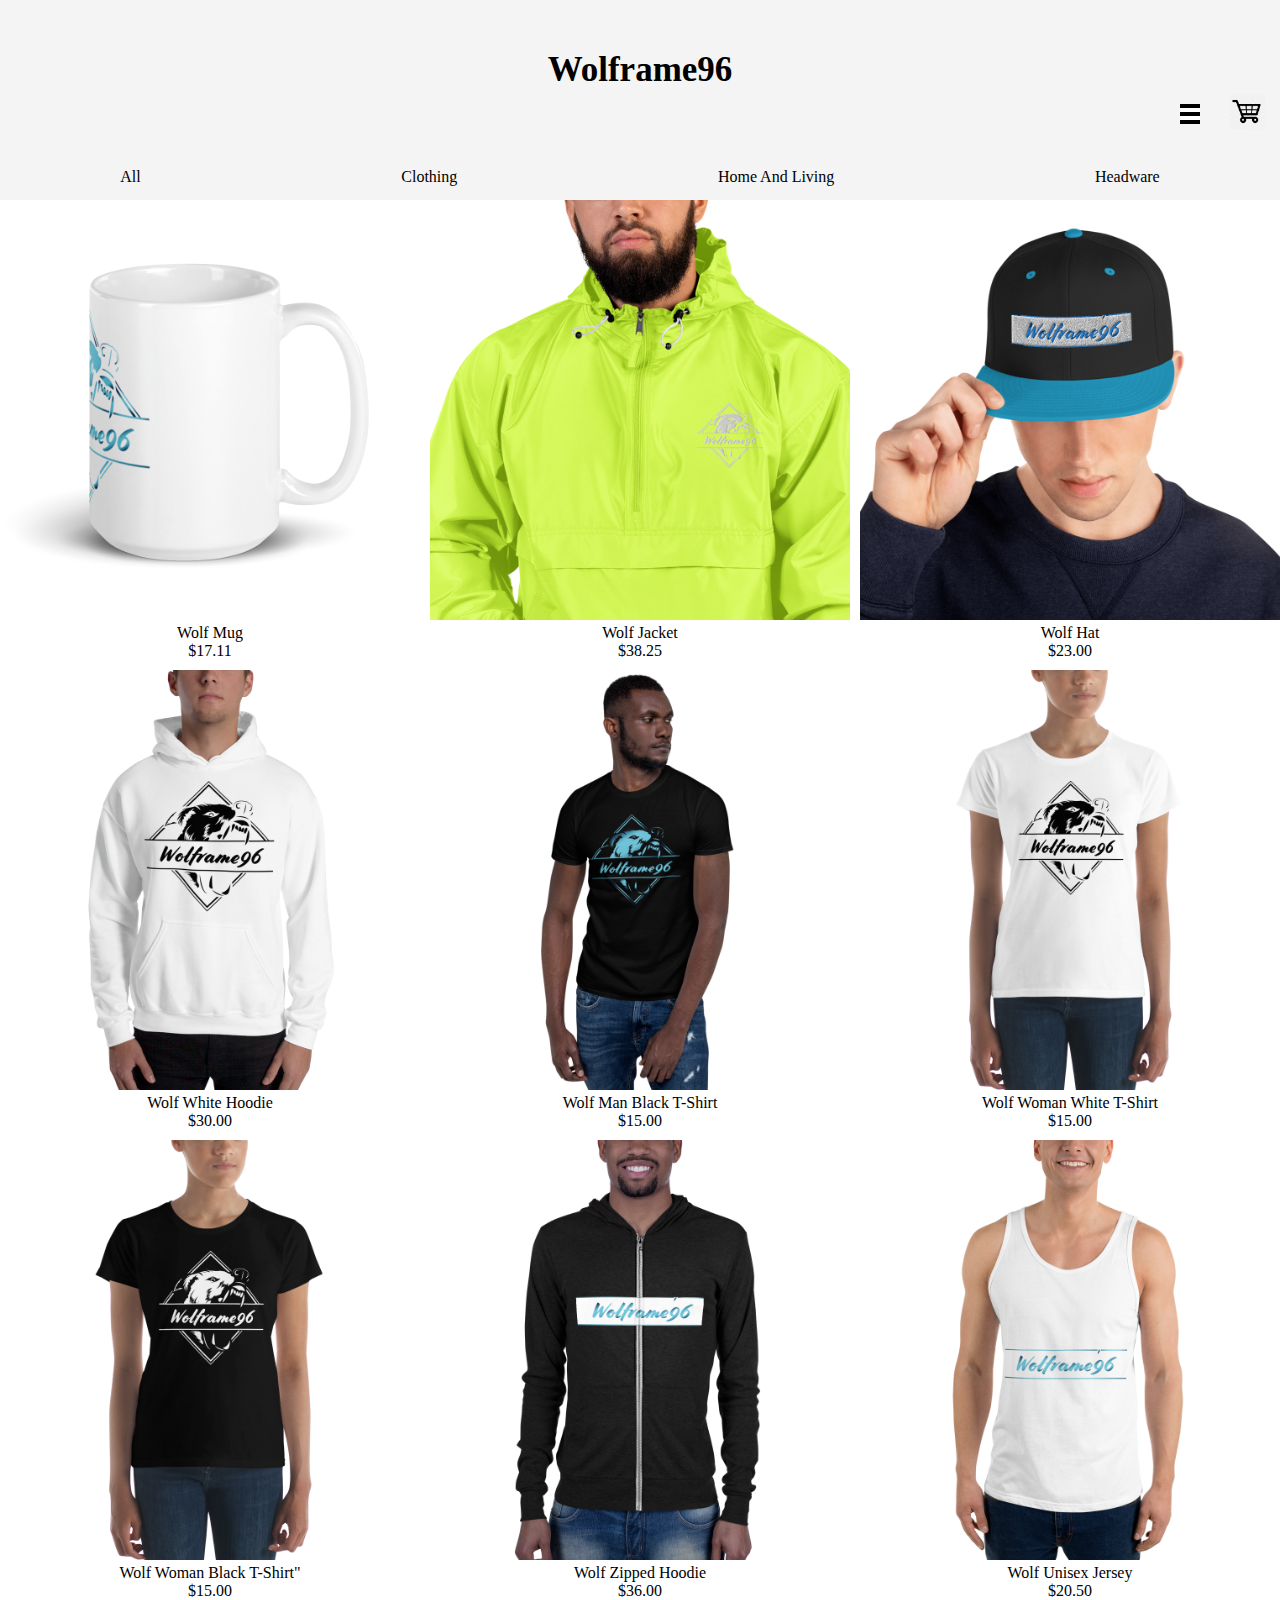
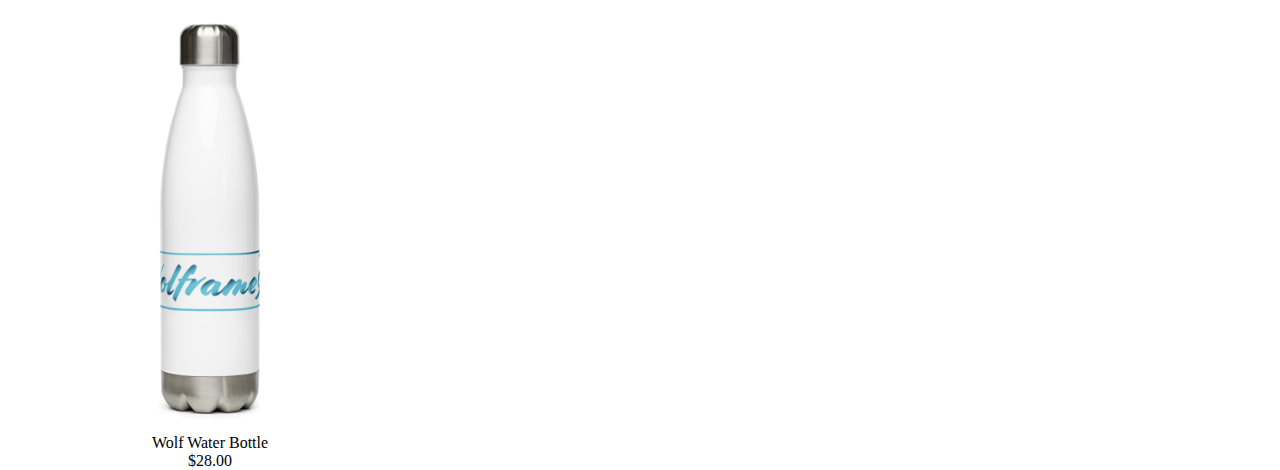
==== Main/Index.html @ 215598d0 "Added images, description and prices into grid" ====
<!DOCTYPE html>
<html lang="en">

<head>
  <meta charset="UTF-8">
  <meta http-equiv="X-UA-Compatible" content="IE=edge">
  <meta name="viewport" content="width=device-width, initial-scale=1.0">
  <link rel="stylesheet" href="style.css">
  <script src="app.js "></script>
  <title>StreamLabs Shop</title>
</head>

<body>
  <header>

    <h1>Wolframe96</h1>
    <span class="header-icon-group container">
      <input type="checkbox" id="hamb-input">
      <label id="hamb-menu" for="hamb-input">
        <nav id="sidebar-menu">
          <h3>Menu</h3>
          <ul>
            <li><a class="side-menu" href="Index.html">Home</a></li>
            <li><a class="side-menu" href="https://www.twitch.tv/wolframe96/about">About</a></li>
            <li><a class="side-menu" href="https://streamlabs.com/it-it/contact">Contact us</a></li>
            <br>
            <li class="side-menu">Wolframe's Socials!</li>
            <li><a class="side-menu" href="https://www.twitch.tv/wolframe96">Twitch</a></li>
            <li><a class="side-menu" href="https://www.youtube.com/channel/UClZlKlY7AT7a6dt1Xd7ESmw/videos">YouTube</a>
            </li>

            <li><a class="side-menu" href="https://www.instagram.com/wolframe96_twitch/">Instagram</a></li>
            <li><a class="side-menu" href="https://discord.gg/GxvcPPHqup">Discord Channel</a></li>

          </ul>

        </nav>
      </label>
      <div class="overlay"></div>

      <img class="header-icons" src="../img/Cart1.png" alt="Cart image" width="35px" />
    </span>

    <ul class="header-list">
      <li><a class="header-menu" href="#">All </a></li>
      <li><a class="header-menu" href="#">Clothing </a></li>
      <li><a class="header-menu" href="#">Home And Living</a></li>
      <li><a class="header-menu" href="#">Headware</a></li>
    </ul>

  </header>

  <main class="main-container">

    <div>
      <img class="product-img" src="/img/Prodotti/Wolf_Mug.png" alt="Wolframe Mug" />
      <p>Wolf Mug</p>
      <p>$17.11</p>
    </div>

    <div>
      <img class="product-img" src="/img/Prodotti/Wolf_Jacket.png" alt="Wolframe Wolf_Jacket" />
      <p>Wolf Jacket</p>
      <p>$38.25</p>
    </div>

    <div>
      <img class="product-img" src="/img/Prodotti/Wolf_Hat.png" alt="Wolframe Hat" />
      <p>Wolf Hat</p>
      <p>$23.00</p>
    </div>

    <div>
      <img class="product-img" src="/img/Prodotti/Wolf_White_felpa.png" alt="Wolframe Hoodie" />
      <p>Wolf White Hoodie</p>
      <p>$30.00</p>
    </div>

    <div>
      <img class="product-img" src="/img/Prodotti/Wolf_Softstyle_T-Shirt.png" alt="Wolframe Man T-Shirt" />
      <p>Wolf Man Black T-Shirt</p>
      <p>$15.00</p>
    </div>

    <div>
      <img class="product-img" src="/img/Prodotti/Wolf_Woman_White_T-Shirt.png" alt="Wolframe Woman White T-Shirt" />
      <p>Wolf Woman White T-Shirt</p>
      <p>$15.00</p>
    </div>

    <div>
      <img class="product-img" src="/img/Prodotti/Wolf_Woman_Black_T-Shirt.png" alt="Wolframe Woman Black T-Shirt" />
      <p>Wolf Woman Black T-Shirt"</p>
      <p>$15.00</p>

    </div>
    <div>
      <img class="product-img" src="/img/Prodotti/Wolf_Zipped_Hoodie.png" alt="Wolframe Zipped Hoodie" />
      <p>Wolf Zipped Hoodie</p>
      <p>$36.00</p>
    </div>

    <div>
      <img class="product-img" src="/img/Prodotti/Wolf_White_Jersey.png" alt="Wolframe Jersey" />
      <p>Wolf Unisex Jersey</p>
      <p>$20.50</p>

    </div>
    <div>
      <img class="product-img" src="/img/Prodotti/Wolf_Bottle.png" alt="Wolframe Bottle" />
      <p>Wolf Water Bottle</p>
      <p>$28.00</p>
    </div>


  </main>
</body>

</html>
---- Main/style.css ----
/* GENERAL STYLE */

* {
  margin: 0;
  padding: 0;
  box-sizing: border-box;
  scroll-behavior: smooth;
}


body {
  font-family: fantasy;
  display: grid;
  grid-template:
    "header header header" 200px
    "main main main " 1fr /
    1fr;
}

/* HEADER */

header {
  background-color: rgba(172, 171, 169, 0.13);

  transition: all 275ms;
  text-align: center;
  padding-top: 50px;

  display: grid;
  grid-area: header;

}

h1 {
  font-size: 35px;
}

.container {
  display: grid;
  grid-template-columns: 50px 50px;
  gap: 10px;
  justify-content: right;
}

.header-icons {
  margin-right: 5px;
  justify-content: right;
}

.header-list {
  list-style: none;
  padding-top: 30px;
  padding-bottom: 10px;

  display: grid;
  grid-template-columns: repeat(4, auto);
  grid-gap: 20px;
}

.header-menu {
  color: #000;
  text-decoration: none;
  font-weight: 500;
  transition: .5s;
}

.header-menu:hover {
  background-color: #000;
  color: #fff;
  padding: 3px;
}


/* HAMBURGER MENU */

.overlay {
  position: fixed;
  top: 0;
  left: 0;
  width: 100%;
  height: 100%;
  opacity: 0;
  visibility: hidden;
  transition: opacity .35s, visibility .35s, height .35s;
  overflow: hidden;
  background-color: #000;
  z-index: -1;
}

#hamb-input {
  display: none;
}

#hamb-menu {
  width: 20px;
  height: 20px;
  display: block;
  border: none;
  padding: 0px;
  margin: 10px;
  background: linear-gradient(to bottom,
      #000, #000 20%,
      #fff 20%, #fff 40%,
      #000 40%, #000 60%,
      #fff 60%, #fff 80%,
      #000 80%, #000 100%);
}

#hamb-menu #sidebar-menu {
  visibility: hidden;
  position: fixed;
  top: 0;
  left: -250px;
  width: 200px;
  height: 100%;
  background-color: #000;
  padding: 0px 10px;
  box-sizing: border-box;
  transition: 0.3s;
}

#hamb-menu h3 {
  color: #fff;
  font-size: 2.2rem;
  margin-top: 30px;
}

#hamb-menu ul {
  padding-left: 0;
}

#hamb-menu li {
  list-style: none;
  line-height: 3rem;
}

#hamb-menu .side-menu {
  color: #fff;
  font-size: 1.3rem;
  text-decoration: none;
  transition: .5s;
}

#hamb-menu .side-menu:hover {
  background-color: #fff;
  color: #000;
  text-decoration: underline;
}

#hamb-input:checked+#hamb-menu #sidebar-menu {
  visibility: visible;
  left: 0;
}

#hamb-input:checked~.overlay {
  visibility: visible;
  opacity: 0.4;
}




/* MAIN */

.product-img {
  display: inline;
  object-fit: cover;
width: 100%;
}

main {
  grid-area: main;
  display: grid;
  grid-template-columns: repeat(3, minmax(171px, 1fr));
  text-align: center;
grid-gap: 10px;
}
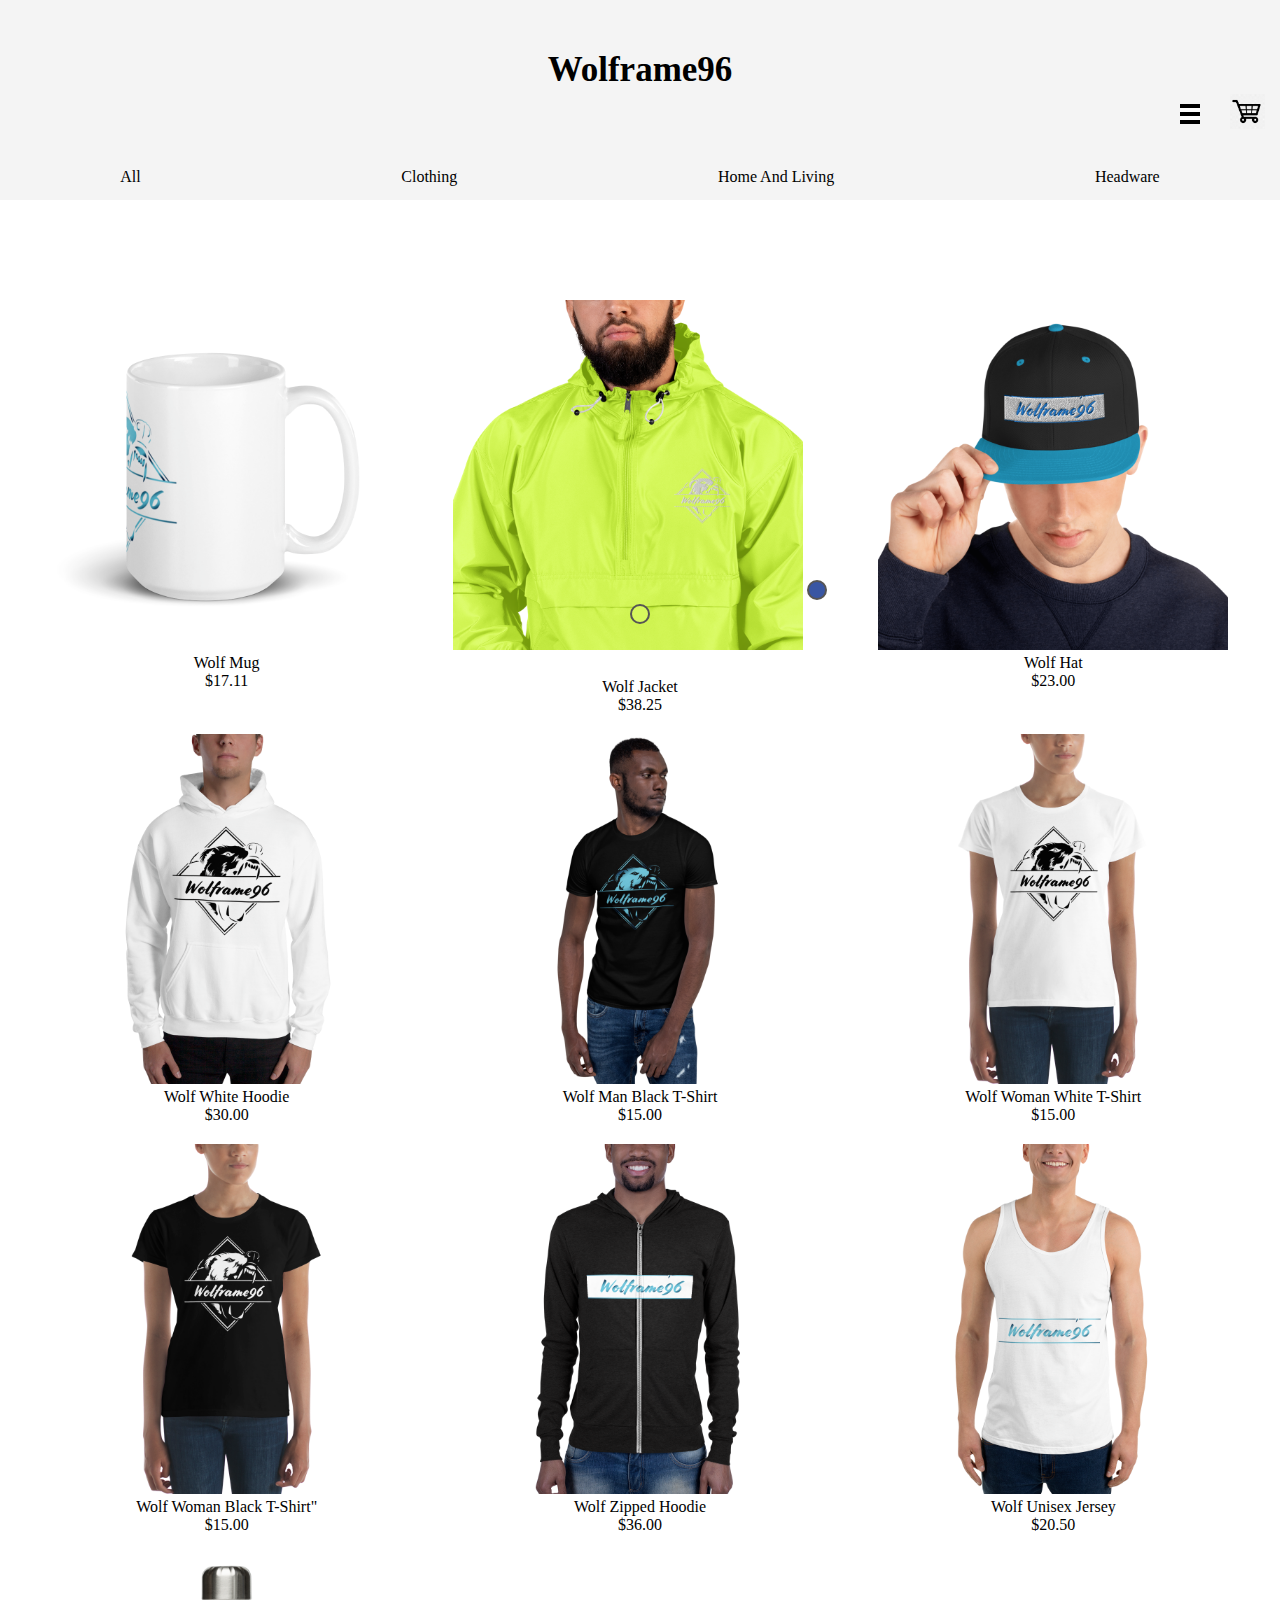
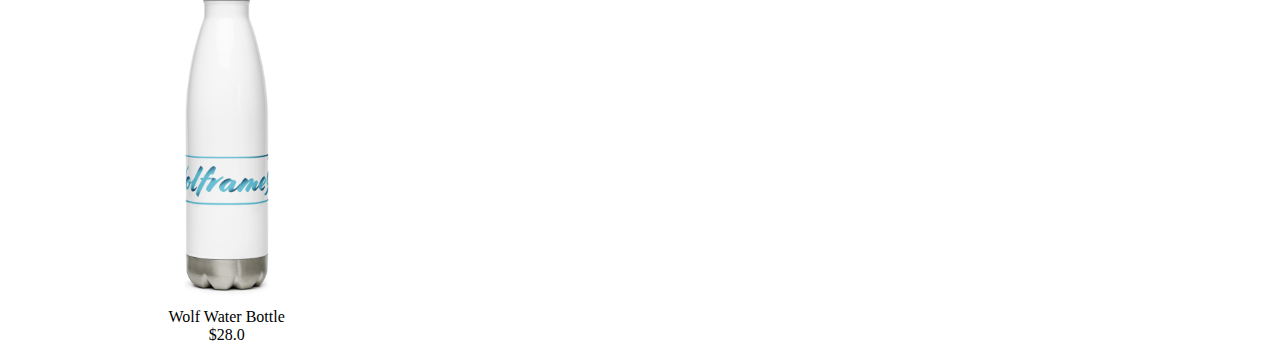
==== commit 09564bd6: "Added color change for jacket" ====
--- a/Main/Index.html
+++ b/Main/Index.html
@@ -53,63 +53,68 @@
   <main class="main-container">
 
     <div>
-      <img class="product-img" src="/img/Prodotti/Wolf_Mug.png" alt="Wolframe Mug" />
+      <img class="product-img" src="/img/Prodotti/Wolf_Mug.png" width="350px" alt="Wolframe Mug" />
       <p>Wolf Mug</p>
       <p>$17.11</p>
     </div>
 
     <div>
-      <img class="product-img" src="/img/Prodotti/Wolf_Jacket.png" alt="Wolframe Wolf_Jacket" />
+      <img class="product-img" src="/img/Prodotti/Wolf_Green_Jacket.png" width="350px" alt="Wolframe Wolf_Jacket" />
+      <div class="color-change-blue"></div>
+      <div class="color-change-green"></div>
       <p>Wolf Jacket</p>
       <p>$38.25</p>
     </div>
 
     <div>
-      <img class="product-img" src="/img/Prodotti/Wolf_Hat.png" alt="Wolframe Hat" />
+      <img class="product-img" src="/img/Prodotti/Wolf_Hat.png" width="350px" alt="Wolframe Hat" />
       <p>Wolf Hat</p>
       <p>$23.00</p>
     </div>
 
     <div>
-      <img class="product-img" src="/img/Prodotti/Wolf_White_felpa.png" alt="Wolframe Hoodie" />
+      <img class="product-img" src="/img/Prodotti/Wolf_White_felpa.png" width="350px" alt="Wolframe Hoodie" />
       <p>Wolf White Hoodie</p>
       <p>$30.00</p>
     </div>
 
     <div>
-      <img class="product-img" src="/img/Prodotti/Wolf_Softstyle_T-Shirt.png" alt="Wolframe Man T-Shirt" />
+      <img class="product-img" src="/img/Prodotti/Wolf_Softstyle_T-Shirt.png" width="350px"
+        alt="Wolframe Man T-Shirt" />
       <p>Wolf Man Black T-Shirt</p>
       <p>$15.00</p>
     </div>
 
     <div>
-      <img class="product-img" src="/img/Prodotti/Wolf_Woman_White_T-Shirt.png" alt="Wolframe Woman White T-Shirt" />
+      <img class="product-img" src="/img/Prodotti/Wolf_Woman_White_T-Shirt.png" width="350px"
+        alt="Wolframe Woman White T-Shirt" />
       <p>Wolf Woman White T-Shirt</p>
       <p>$15.00</p>
     </div>
 
     <div>
-      <img class="product-img" src="/img/Prodotti/Wolf_Woman_Black_T-Shirt.png" alt="Wolframe Woman Black T-Shirt" />
+      <img class="product-img" src="/img/Prodotti/Wolf_Woman_Black_T-Shirt.png" width="350px"
+        alt="Wolframe Woman Black T-Shirt" />
       <p>Wolf Woman Black T-Shirt"</p>
       <p>$15.00</p>
 
     </div>
     <div>
-      <img class="product-img" src="/img/Prodotti/Wolf_Zipped_Hoodie.png" alt="Wolframe Zipped Hoodie" />
+      <img class="product-img" src="/img/Prodotti/Wolf_Zipped_Hoodie.png" width="350px" alt="Wolframe Zipped Hoodie" />
       <p>Wolf Zipped Hoodie</p>
       <p>$36.00</p>
     </div>
 
     <div>
-      <img class="product-img" src="/img/Prodotti/Wolf_White_Jersey.png" alt="Wolframe Jersey" />
+      <img class="product-img" src="/img/Prodotti/Wolf_White_Jersey.png" width="350px" alt="Wolframe Jersey" />
       <p>Wolf Unisex Jersey</p>
       <p>$20.50</p>
 
     </div>
     <div>
-      <img class="product-img" src="/img/Prodotti/Wolf_Bottle.png" alt="Wolframe Bottle" />
+      <img class="product-img" src="/img/Prodotti/Wolf_Bottle.png" width="350px" alt="Wolframe Bottle" />
       <p>Wolf Water Bottle</p>
-      <p>$28.00</p>
+      <p>$28.0</p>
     </div>
 
 
--- a/Main/style.css
+++ b/Main/style.css
@@ -157,21 +157,44 @@
   opacity: 0.4;
 }
 
-
-
-
 /* MAIN */
 
+main {
+  text-align: center;
+
+  margin-left: 30px;
+  margin-right: 30px;
+  margin-top: 100px;
+
+  grid-area: main;
+  display: grid;
+  grid-template-columns: repeat(3, minmax(171px, 1fr));
+
+  grid-gap: 20px;
+}
+
 .product-img {
-  display: inline;
   object-fit: cover;
-width: 100%;
-}
-
-main {
-  grid-area: main;
-  display: grid;
-  grid-template-columns: repeat(3, minmax(171px, 1fr));
-  text-align: center;
-grid-gap: 10px;
+  max-width: 350px;
+  max-height: 350px;
+  width: 100%;
+}
+
+.color-change-blue,
+.color-change-green {
+  border: 2px #565555 solid;
+  width: 20px;
+  height: 20px;
+  border-radius: 50%;
+
+  position: relative;
+  top: -50px;
+  display: inline-block;
+}
+
+.color-change-blue {
+  background-color: #3956A3;
+}
+.color-change-green {
+  background-color: #D7F95D;
 }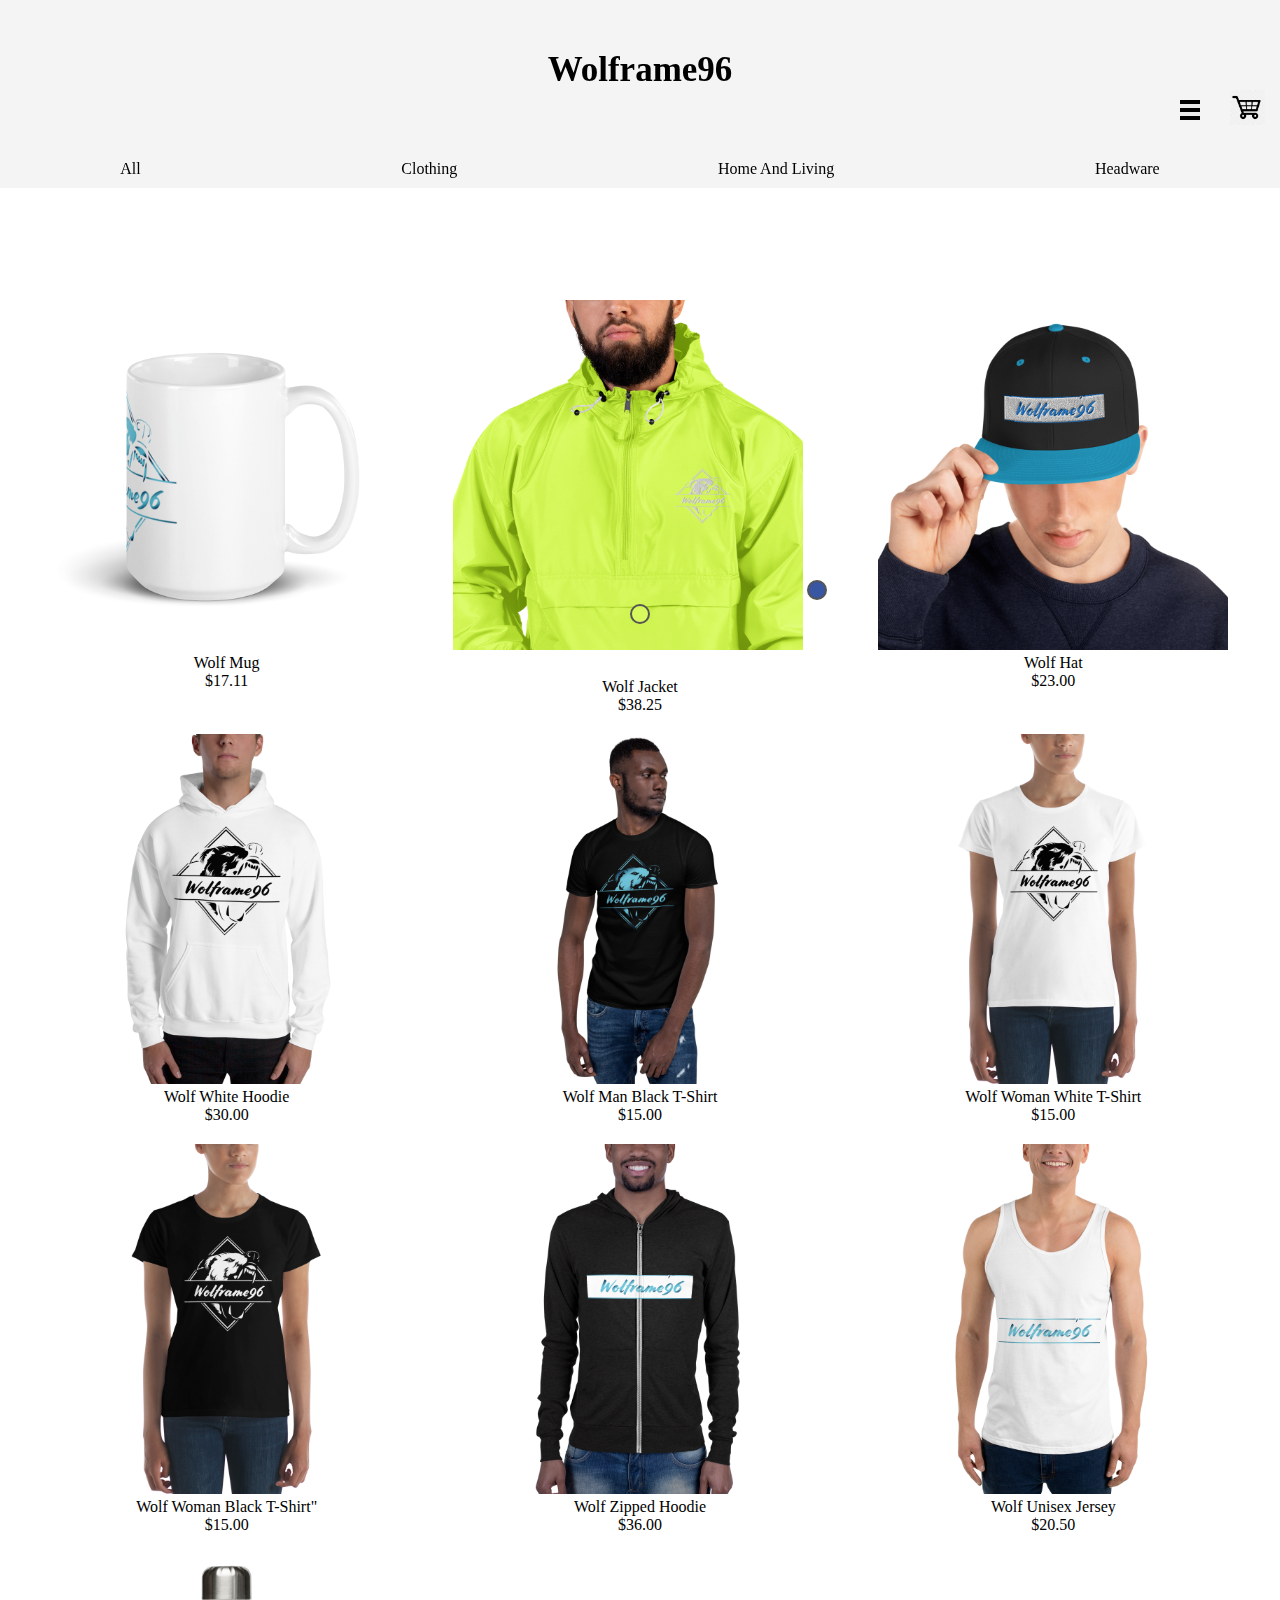
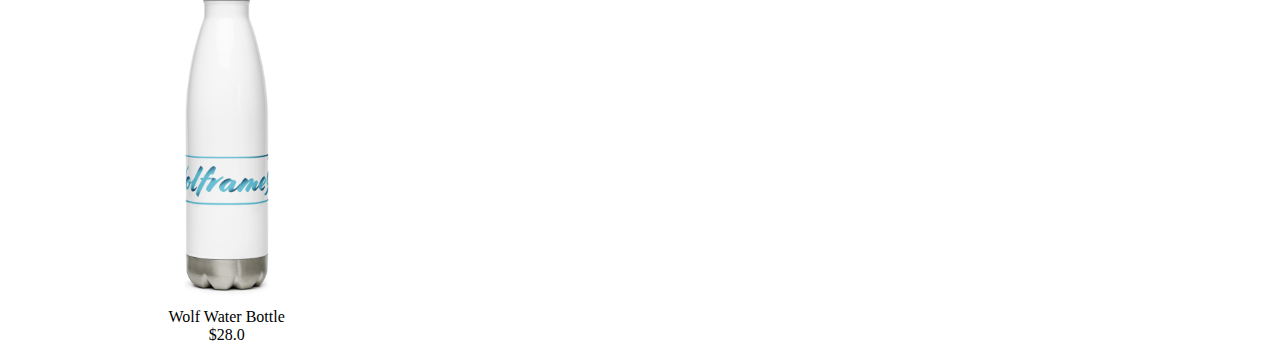
==== commit b7f45b6b: "Modified 'wolf's socials' into link with #" ====
--- a/Main/Index.html
+++ b/Main/Index.html
@@ -24,7 +24,7 @@
             <li><a class="side-menu" href="https://www.twitch.tv/wolframe96/about">About</a></li>
             <li><a class="side-menu" href="https://streamlabs.com/it-it/contact">Contact us</a></li>
             <br>
-            <li class="side-menu">Wolframe's Socials!</li>
+            <li><a class="side-menu" href="#">Wolframe's Socials!</a></li>
             <li><a class="side-menu" href="https://www.twitch.tv/wolframe96">Twitch</a></li>
             <li><a class="side-menu" href="https://www.youtube.com/channel/UClZlKlY7AT7a6dt1Xd7ESmw/videos">YouTube</a>
             </li>
--- a/Main/style.css
+++ b/Main/style.css
@@ -7,6 +7,13 @@
   scroll-behavior: smooth;
 }
 
+html {
+  --nav-bar-color: rgba(172, 171, 169, 0.13);
+  --navbar-general-text-color: #000;
+  --side-menu-text: #fff;
+  --jacket-blue: #3956A3;
+  --jacket-green: #D7F95D;
+}
 
 body {
   font-family: fantasy;
@@ -20,7 +27,7 @@
 /* HEADER */
 
 header {
-  background-color: rgba(172, 171, 169, 0.13);
+  background-color: var(--nav-bar-color);
 
   transition: all 275ms;
   text-align: center;
@@ -29,6 +36,9 @@
   display: grid;
   grid-area: header;
 
+  position: fixed;
+  width: 100%;
+  backdrop-filter: blur(50px);
 }
 
 h1 {
@@ -58,7 +68,7 @@
 }
 
 .header-menu {
-  color: #000;
+  color: var(--navbar-general-text-color);
   text-decoration: none;
   font-weight: 500;
   transition: .5s;
@@ -100,27 +110,29 @@
   margin: 10px;
   background: linear-gradient(to bottom,
       #000, #000 20%,
-      #fff 20%, #fff 40%,
+      var(--nav-bar-color) 20%, var(--nav-bar-color) 40%,
       #000 40%, #000 60%,
-      #fff 60%, #fff 80%,
+      var(--nav-bar-color) 60%, var(--nav-bar-color) 80%,
       #000 80%, #000 100%);
 }
 
 #hamb-menu #sidebar-menu {
   visibility: hidden;
   position: fixed;
+  box-sizing: border-box;
+
+  background-color: #000;
+
   top: 0;
+  padding: 0px 10px;
   left: -250px;
   width: 200px;
-  height: 100%;
-  background-color: #000;
-  padding: 0px 10px;
-  box-sizing: border-box;
+
   transition: 0.3s;
 }
 
 #hamb-menu h3 {
-  color: #fff;
+  color: var(--side-menu-text);
   font-size: 2.2rem;
   margin-top: 30px;
 }
@@ -135,7 +147,7 @@
 }
 
 #hamb-menu .side-menu {
-  color: #fff;
+  color: var(--side-menu-text);
   font-size: 1.3rem;
   text-decoration: none;
   transition: .5s;
@@ -143,7 +155,7 @@
 
 #hamb-menu .side-menu:hover {
   background-color: #fff;
-  color: #000;
+  color: var(--navbar-general-text-color);
   text-decoration: underline;
 }
 
@@ -190,11 +202,13 @@
   position: relative;
   top: -50px;
   display: inline-block;
+
 }
 
 .color-change-blue {
-  background-color: #3956A3;
-}
+  background-color: var(--jacket-blue);
+}
+
 .color-change-green {
-  background-color: #D7F95D;
+  background-color: var(--jacket-green);
 }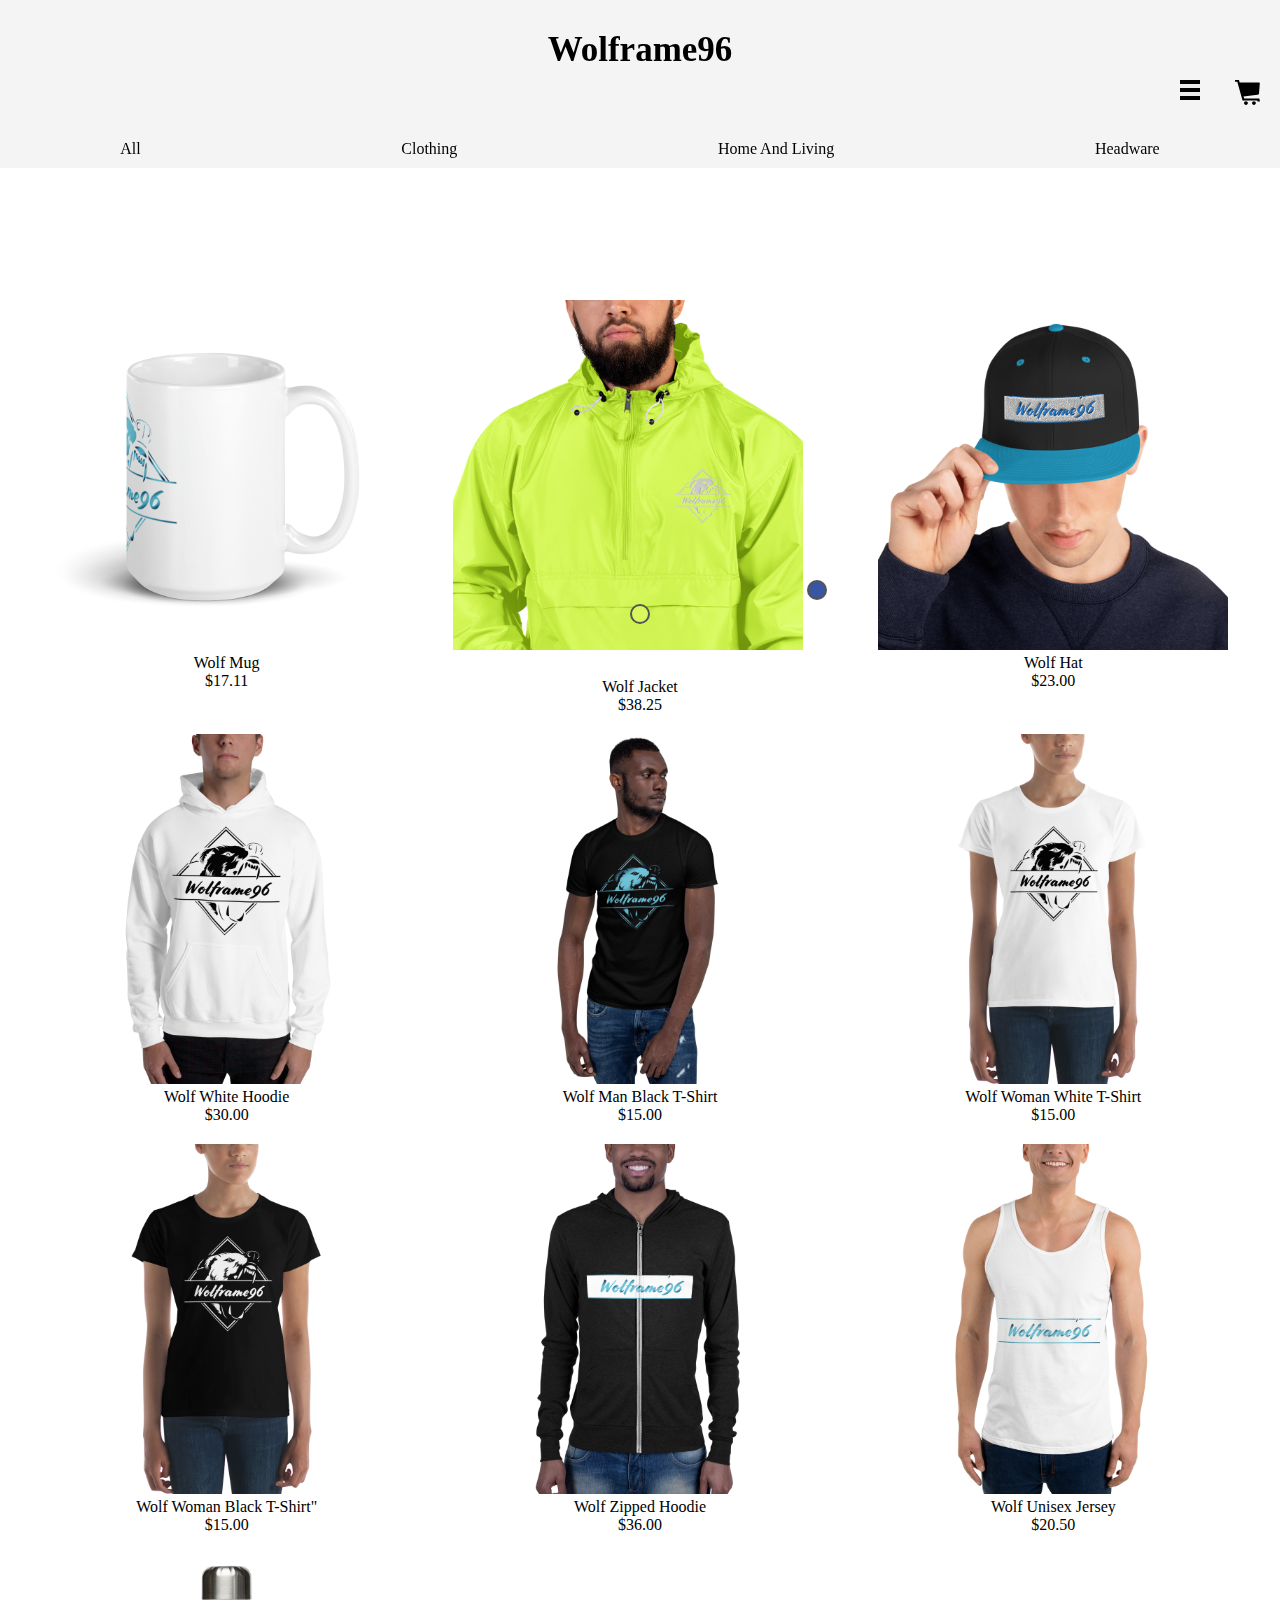
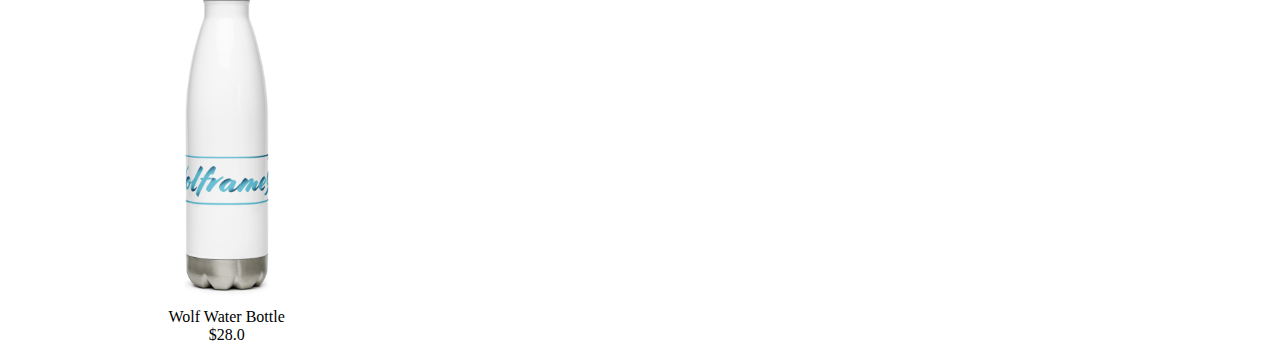
==== commit 3fe4f0bd: "Modified cart icon into svg and modified margin for icons" ====
--- a/Main/Index.html
+++ b/Main/Index.html
@@ -38,7 +38,7 @@
       </label>
       <div class="overlay"></div>
 
-      <img class="header-icons" src="../img/Cart1.png" alt="Cart image" width="35px" />
+      <img class="header-icons" src="../img/cart.svg" alt="Cart image" width="25px" />
     </span>
 
     <ul class="header-list">
--- a/Main/style.css
+++ b/Main/style.css
@@ -31,7 +31,7 @@
 
   transition: all 275ms;
   text-align: center;
-  padding-top: 50px;
+  padding-top: 30px;
 
   display: grid;
   grid-area: header;
@@ -53,8 +53,7 @@
 }
 
 .header-icons {
-  margin-right: 5px;
-  justify-content: right;
+  margin: 10px 5px 0 5px ;
 }
 
 .header-list {
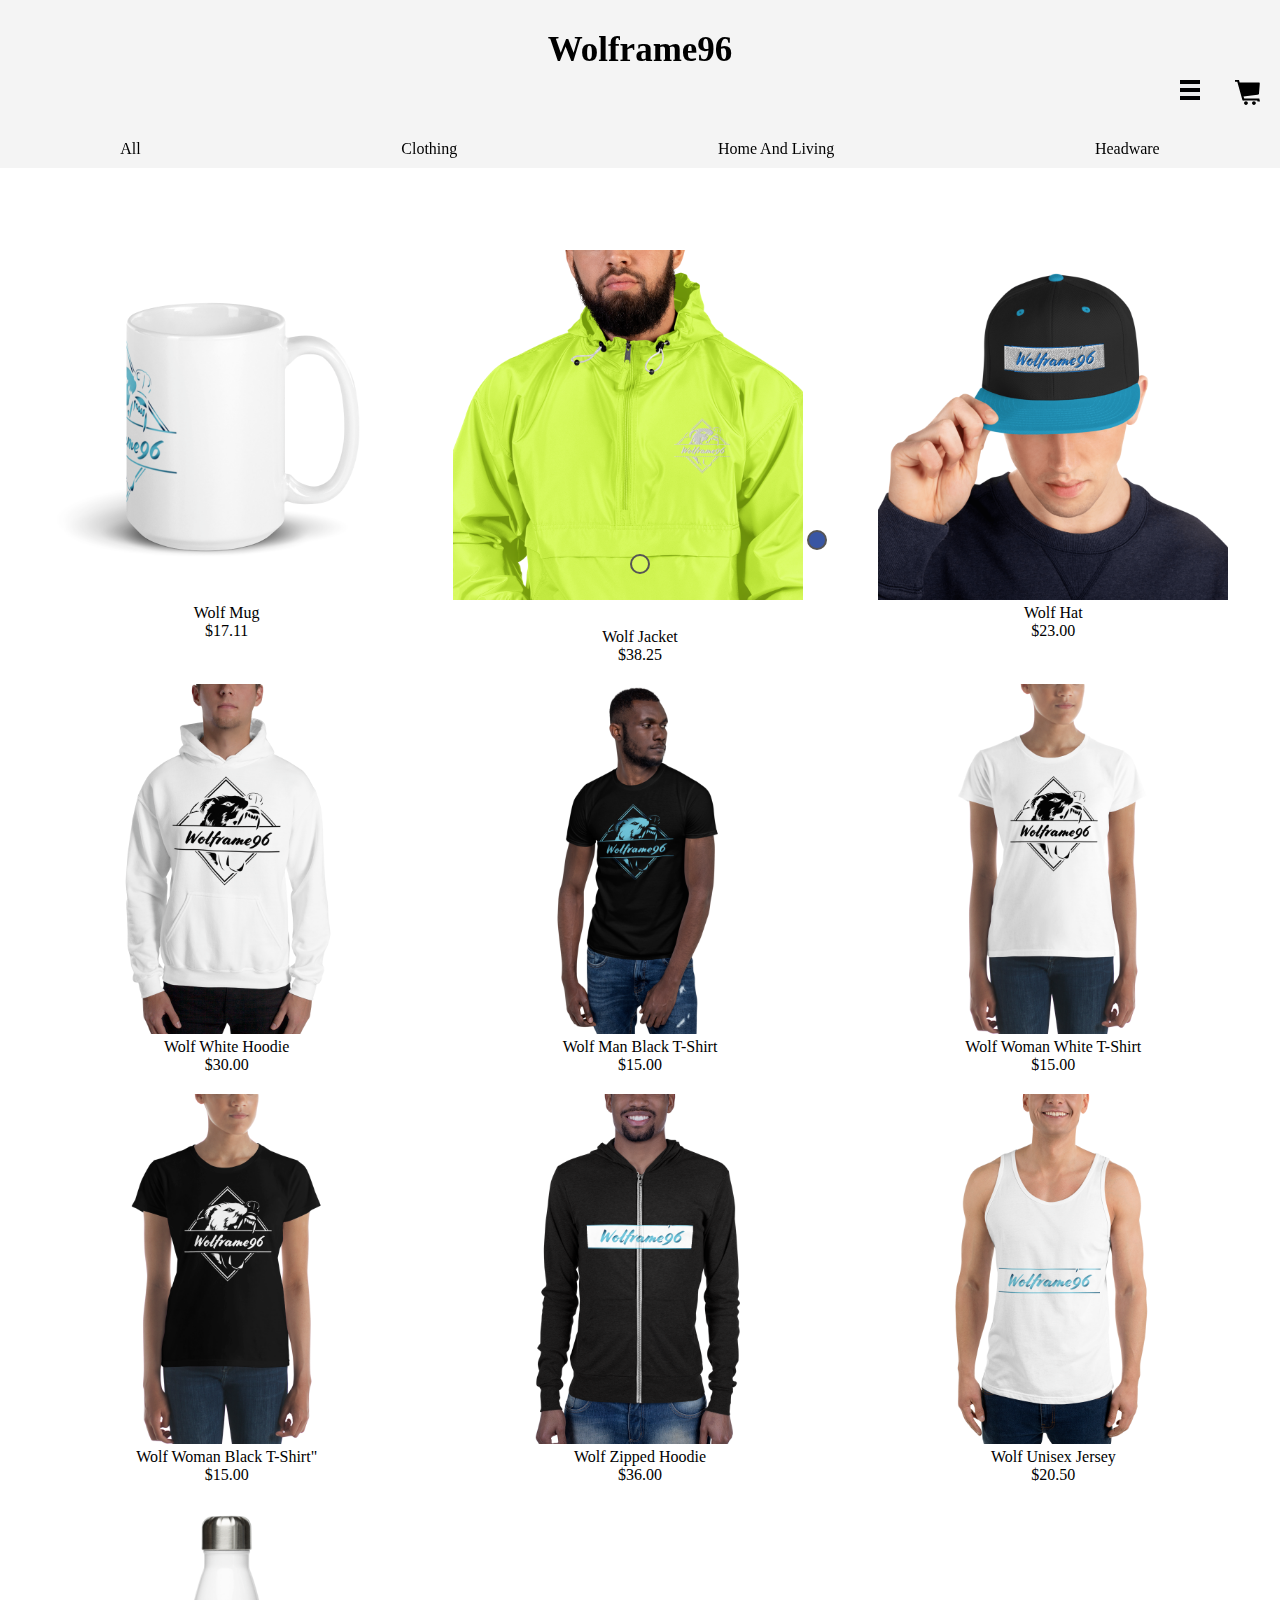
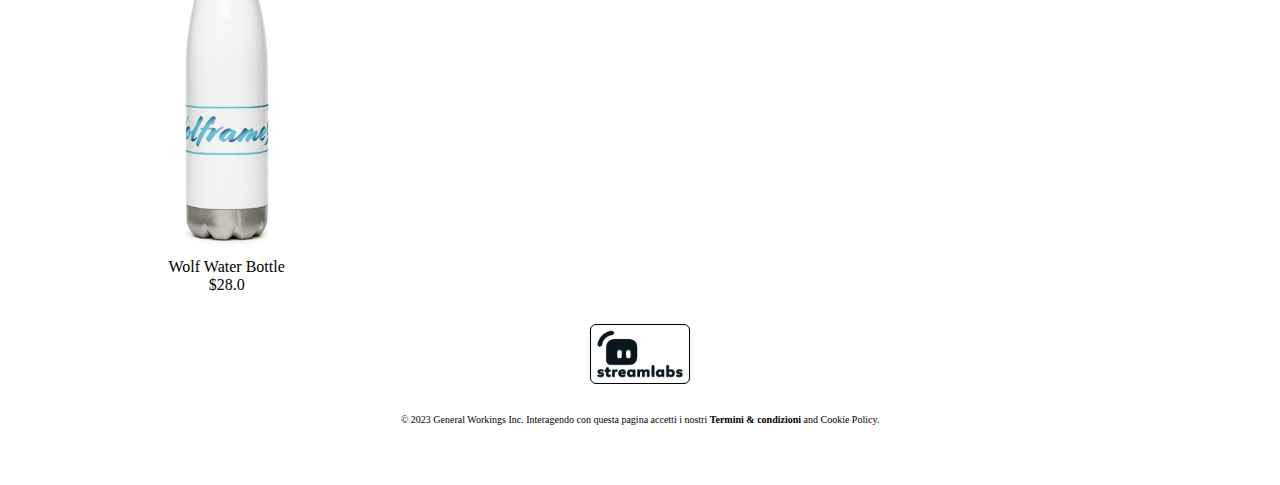
==== commit 2fd840ad: "Added footer" ====
--- a/Main/Index.html
+++ b/Main/Index.html
@@ -119,6 +119,15 @@
 
 
   </main>
+
+  <footer>
+    <a id="footer-link"><img src="/img/Streamlabs-Logo.png" alt="streamlabs"></a>
+    <p id="terms">© 2023 General Workings Inc. Interagendo con questa pagina accetti i nostri <b>Termini &
+        condizioni</b> and Cookie
+      Policy.</p>
+  </footer>
+
+
 </body>
 
 </html>--- a/Main/style.css
+++ b/Main/style.css
@@ -19,8 +19,9 @@
   font-family: fantasy;
   display: grid;
   grid-template:
-    "header header header" 200px
-    "main main main " 1fr /
+    "header header header" 150px
+    "main main main " 1fr
+    "footer footer ." 100px/
     1fr;
 }
 
@@ -53,7 +54,7 @@
 }
 
 .header-icons {
-  margin: 10px 5px 0 5px ;
+  margin: 10px 5px 0 5px;
 }
 
 .header-list {
@@ -210,4 +211,28 @@
 
 .color-change-green {
   background-color: var(--jacket-green);
+}
+
+
+/* FOOTER */
+
+footer {
+  grid-area: footer;
+
+}
+
+footer>a>img {
+  display: block;
+  margin: 30px auto;
+  border: 1px solid #000;
+  border-radius: 6px;
+  padding: 5px;
+  width: 100px;
+  height: 60px;
+}
+
+#terms {
+  font-size: 10px;
+  text-align: center;
+  padding-bottom: 60px;
 }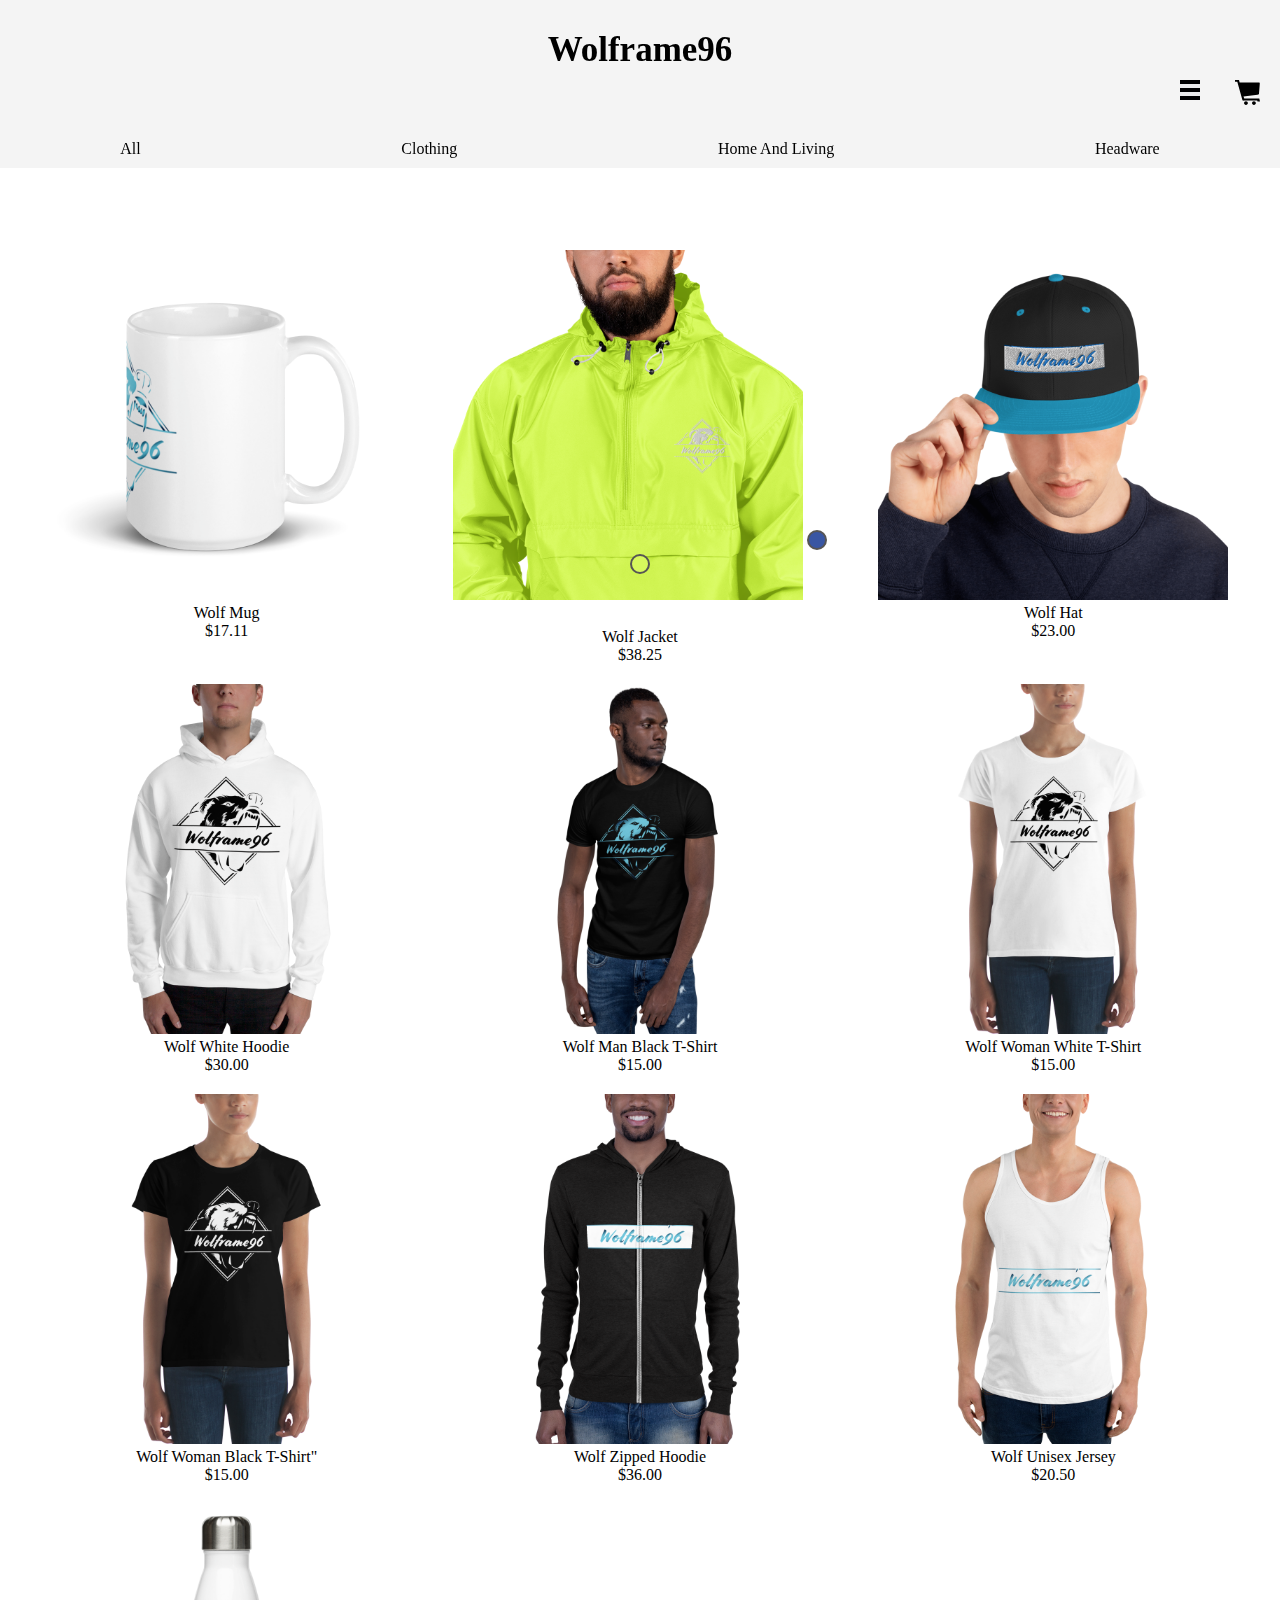
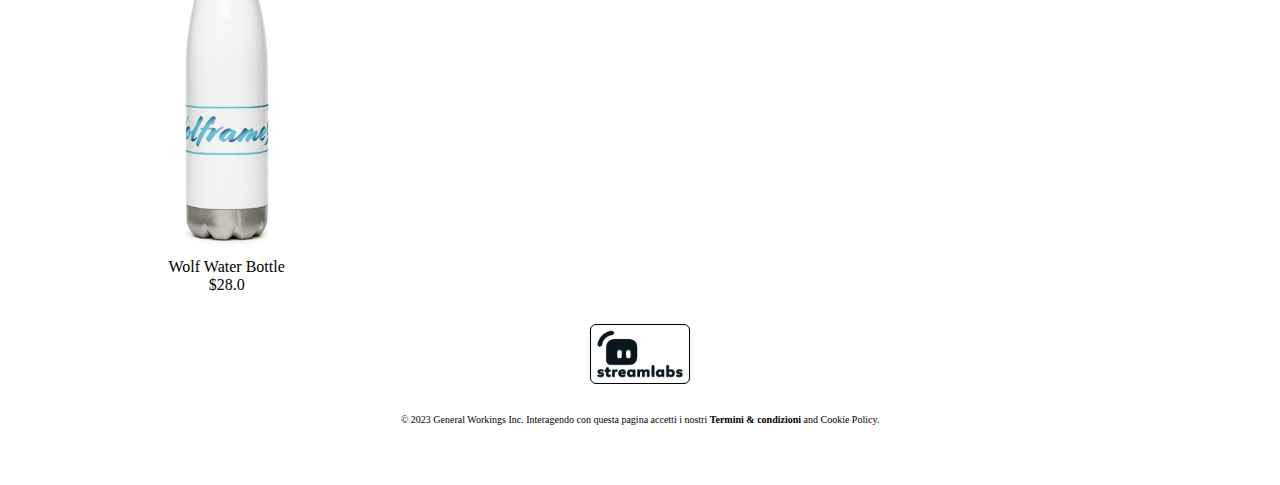
==== commit 14dcce5d: "Added classes and cursor change on hover" ====
--- a/Main/Index.html
+++ b/Main/Index.html
@@ -54,74 +54,75 @@
 
     <div>
       <img class="product-img" src="/img/Prodotti/Wolf_Mug.png" width="350px" alt="Wolframe Mug" />
-      <p>Wolf Mug</p>
-      <p>$17.11</p>
+      <p class="product-name">Wolf Mug</p>
+      <p class="product-price">$17.11</p>
     </div>
 
     <div>
       <img class="product-img" src="/img/Prodotti/Wolf_Green_Jacket.png" width="350px" alt="Wolframe Wolf_Jacket" />
       <div class="color-change-blue"></div>
       <div class="color-change-green"></div>
-      <p>Wolf Jacket</p>
-      <p>$38.25</p>
+      <p class="product-name">Wolf Jacket</p>
+      <p class="product-price">$38.25</p>
     </div>
 
     <div>
       <img class="product-img" src="/img/Prodotti/Wolf_Hat.png" width="350px" alt="Wolframe Hat" />
-      <p>Wolf Hat</p>
-      <p>$23.00</p>
+      <p class="product-name">Wolf Hat</p>
+      <p class="product-price">$23.00</p>
     </div>
 
     <div>
       <img class="product-img" src="/img/Prodotti/Wolf_White_felpa.png" width="350px" alt="Wolframe Hoodie" />
-      <p>Wolf White Hoodie</p>
-      <p>$30.00</p>
+      <p class="product-name">Wolf White Hoodie</p>
+      <p class="product-price">$30.00</p>
     </div>
 
     <div>
       <img class="product-img" src="/img/Prodotti/Wolf_Softstyle_T-Shirt.png" width="350px"
         alt="Wolframe Man T-Shirt" />
-      <p>Wolf Man Black T-Shirt</p>
-      <p>$15.00</p>
+      <p class="product-name">Wolf Man Black T-Shirt</p>
+      <p class="product-price">$15.00</p>
     </div>
 
     <div>
       <img class="product-img" src="/img/Prodotti/Wolf_Woman_White_T-Shirt.png" width="350px"
         alt="Wolframe Woman White T-Shirt" />
-      <p>Wolf Woman White T-Shirt</p>
-      <p>$15.00</p>
+      <p class="product-name">Wolf Woman White T-Shirt</p>
+      <p class="product-price">$15.00</p>
     </div>
 
     <div>
       <img class="product-img" src="/img/Prodotti/Wolf_Woman_Black_T-Shirt.png" width="350px"
         alt="Wolframe Woman Black T-Shirt" />
-      <p>Wolf Woman Black T-Shirt"</p>
-      <p>$15.00</p>
+      <p class="product-name">Wolf Woman Black T-Shirt"</p>
+      <p class="product-price">$15.00</p>
 
     </div>
     <div>
       <img class="product-img" src="/img/Prodotti/Wolf_Zipped_Hoodie.png" width="350px" alt="Wolframe Zipped Hoodie" />
-      <p>Wolf Zipped Hoodie</p>
-      <p>$36.00</p>
+      <p class="product-name">Wolf Zipped Hoodie</p>
+      <p class="product-price">$36.00</p>
     </div>
 
     <div>
       <img class="product-img" src="/img/Prodotti/Wolf_White_Jersey.png" width="350px" alt="Wolframe Jersey" />
-      <p>Wolf Unisex Jersey</p>
-      <p>$20.50</p>
+      <p class="product-name">Wolf Unisex Jersey</p>
+      <p class="product-price">$20.50</p>
 
     </div>
     <div>
       <img class="product-img" src="/img/Prodotti/Wolf_Bottle.png" width="350px" alt="Wolframe Bottle" />
-      <p>Wolf Water Bottle</p>
-      <p>$28.0</p>
+      <p class="product-name">Wolf Water Bottle</p>
+      <p class="product-price">$28.0</p>
     </div>
 
 
   </main>
 
   <footer>
-    <a id="footer-link"><img src="/img/Streamlabs-Logo.png" alt="streamlabs"></a>
+    <a id="footer-link" href="https://streamlabs.com/it-it/creator-sites" target="_blank class=" product-name""><img
+        src="/img/Streamlabs-Logo.png" alt="streamlabs"></a>
     <p id="terms">© 2023 General Workings Inc. Interagendo con questa pagina accetti i nostri <b>Termini &
         condizioni</b> and Cookie
       Policy.</p>
--- a/Main/style.css
+++ b/Main/style.css
@@ -40,6 +40,7 @@
   position: fixed;
   width: 100%;
   backdrop-filter: blur(50px);
+  z-index: 1;
 }
 
 h1 {
@@ -192,6 +193,13 @@
   width: 100%;
 }
 
+.product-img:hover,
+.product-name:hover,
+.product-price:hover {
+  cursor: pointer;
+
+}
+
 .color-change-blue,
 .color-change-green {
   border: 2px #565555 solid;
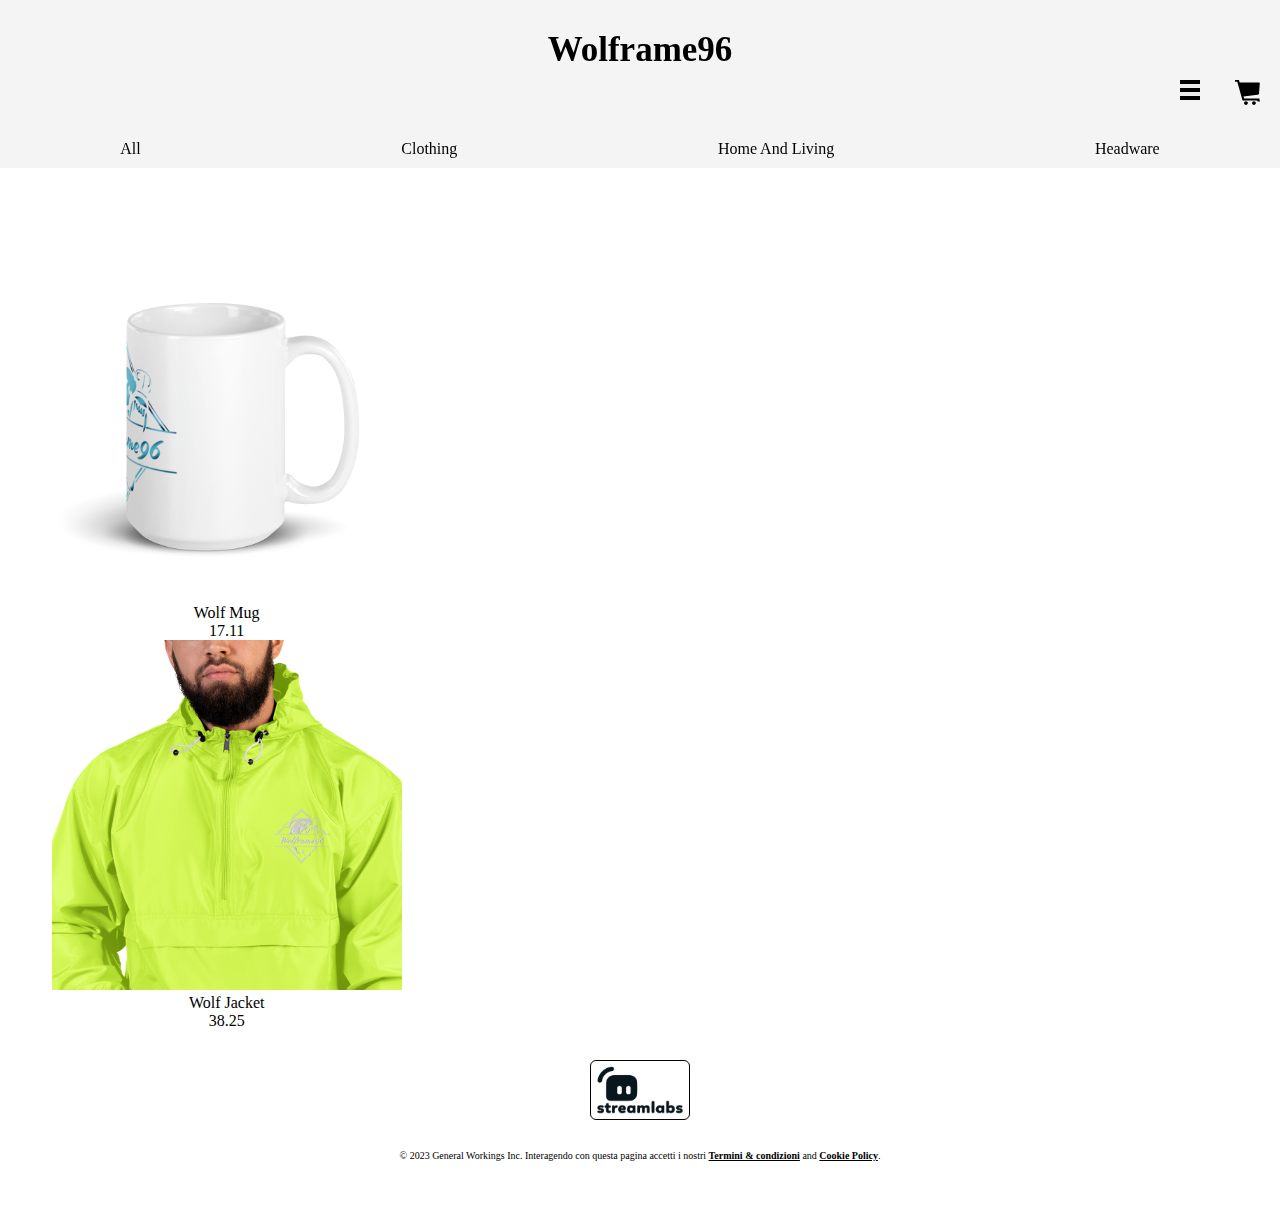
==== commit f2320835: "Created js files and started js" ====
--- a/Main/Index.html
+++ b/Main/Index.html
@@ -6,7 +6,7 @@
   <meta http-equiv="X-UA-Compatible" content="IE=edge">
   <meta name="viewport" content="width=device-width, initial-scale=1.0">
   <link rel="stylesheet" href="style.css">
-  <script src="app.js "></script>
+  <script defer type="module" src="app.js "></script>
   <title>StreamLabs Shop</title>
 </head>
 
@@ -51,8 +51,10 @@
   </header>
 
   <main class="main-container">
+    <ul class="items">
 
-    <div>
+    </ul>
+    <!-- <div>
       <img class="product-img" src="/img/Prodotti/Wolf_Mug.png" width="350px" alt="Wolframe Mug" />
       <p class="product-name">Wolf Mug</p>
       <p class="product-price">$17.11</p>
@@ -95,7 +97,7 @@
     <div>
       <img class="product-img" src="/img/Prodotti/Wolf_Woman_Black_T-Shirt.png" width="350px"
         alt="Wolframe Woman Black T-Shirt" />
-      <p class="product-name">Wolf Woman Black T-Shirt"</p>
+      <p class="product-name">Wolf Woman Black T-Shirt</p>
       <p class="product-price">$15.00</p>
 
     </div>
@@ -114,18 +116,17 @@
     <div>
       <img class="product-img" src="/img/Prodotti/Wolf_Bottle.png" width="350px" alt="Wolframe Bottle" />
       <p class="product-name">Wolf Water Bottle</p>
-      <p class="product-price">$28.0</p>
-    </div>
+      <p class="product-price">$28.00</p>
+    </div> -->
 
 
   </main>
 
   <footer>
-    <a id="footer-link" href="https://streamlabs.com/it-it/creator-sites" target="_blank class=" product-name""><img
+    <a id="footer-link" href="https://streamlabs.com/it-it/creator-sites" target="_blank"><img
         src="/img/Streamlabs-Logo.png" alt="streamlabs"></a>
     <p id="terms">© 2023 General Workings Inc. Interagendo con questa pagina accetti i nostri <b>Termini &
-        condizioni</b> and Cookie
-      Policy.</p>
+        condizioni</b> and <b>Cookie Policy</b>.</p>
   </footer>
 
 
--- a/Main/style.css
+++ b/Main/style.css
@@ -30,17 +30,18 @@
 header {
   background-color: var(--nav-bar-color);
 
+  display: grid;
+  grid-area: header;
+
+  position: fixed;
+  z-index: 1;
+
   transition: all 275ms;
+  backdrop-filter: blur(50px);
+
   text-align: center;
   padding-top: 30px;
-
-  display: grid;
-  grid-area: header;
-
-  position: fixed;
   width: 100%;
-  backdrop-filter: blur(50px);
-  z-index: 1;
 }
 
 h1 {
@@ -182,7 +183,6 @@
   grid-area: main;
   display: grid;
   grid-template-columns: repeat(3, minmax(171px, 1fr));
-
   grid-gap: 20px;
 }
 
@@ -191,13 +191,6 @@
   max-width: 350px;
   max-height: 350px;
   width: 100%;
-}
-
-.product-img:hover,
-.product-name:hover,
-.product-price:hover {
-  cursor: pointer;
-
 }
 
 .color-change-blue,
@@ -210,7 +203,6 @@
   position: relative;
   top: -50px;
   display: inline-block;
-
 }
 
 .color-change-blue {
@@ -221,12 +213,27 @@
   background-color: var(--jacket-green);
 }
 
+.product-img:hover,
+.product-name:hover,
+.product-price:hover,
+.color-change-blue:hover,
+.color-change-green:hover {
+  cursor: pointer;
+}
+
+
+.items {
+  list-style: none;
+}
 
 /* FOOTER */
 
 footer {
   grid-area: footer;
-
+}
+
+b {
+  text-decoration: underline;
 }
 
 footer>a>img {
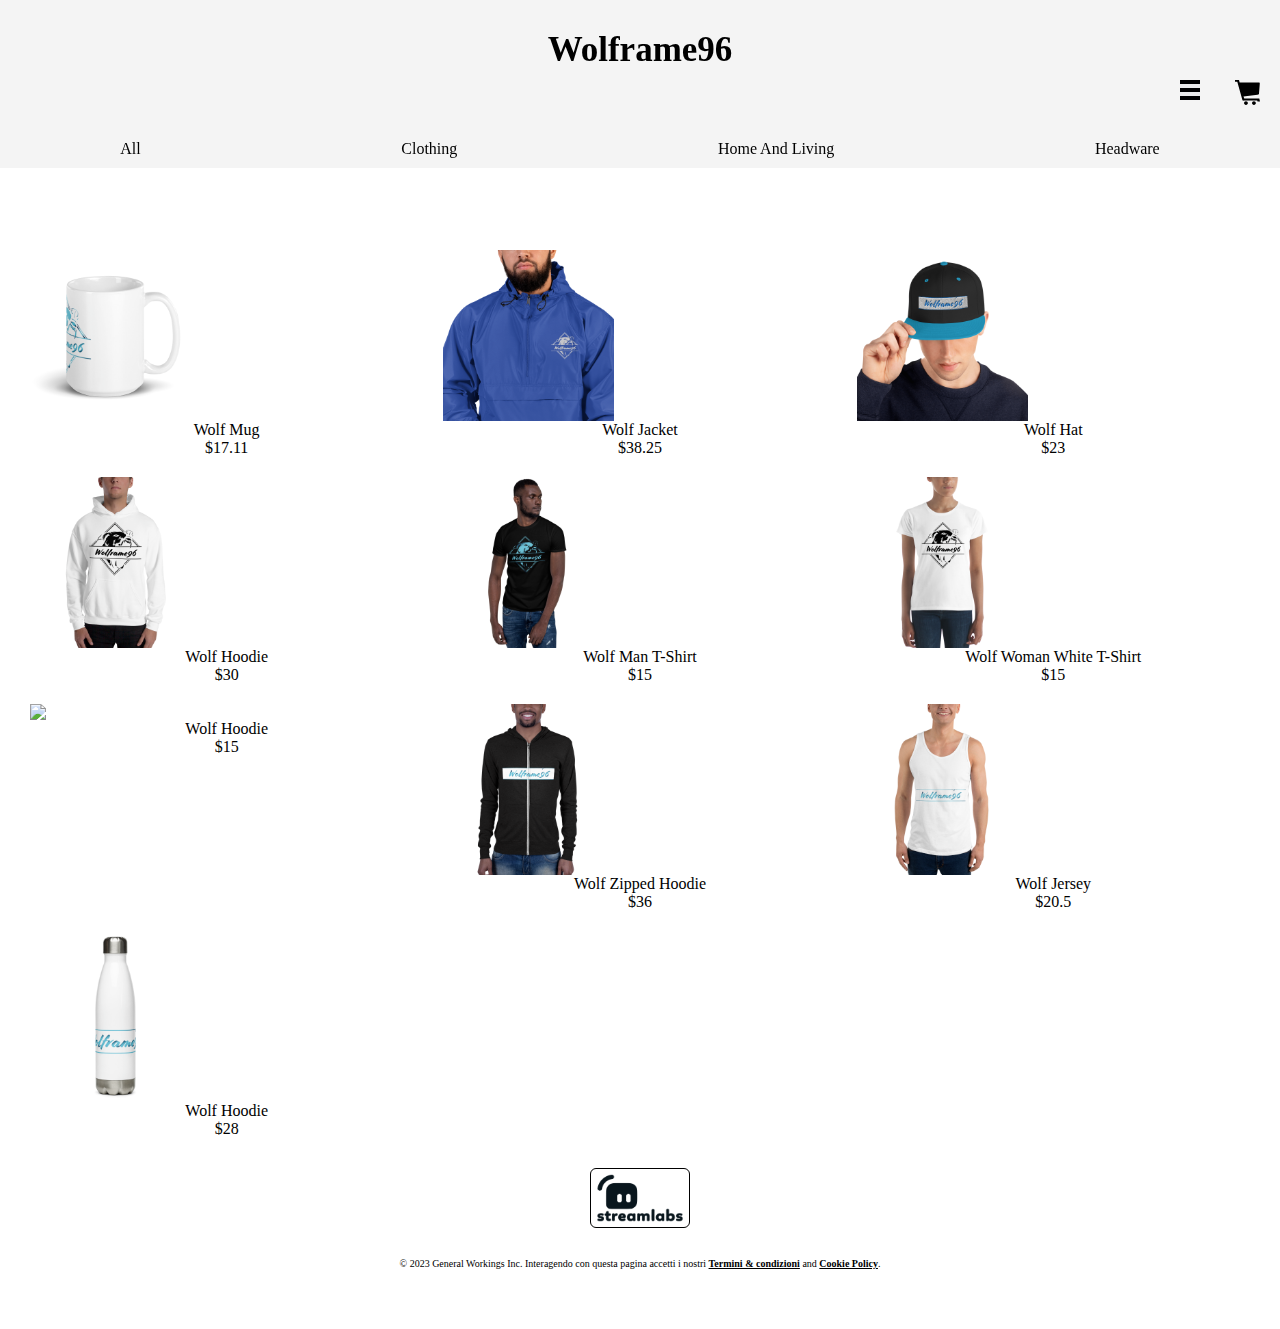
==== commit 7f540ddb: "Added classes, links opening in another page and moved css line" ====
--- a/Main/Index.html
+++ b/Main/Index.html
@@ -21,16 +21,18 @@
           <h3>Menu</h3>
           <ul>
             <li><a class="side-menu" href="Index.html">Home</a></li>
-            <li><a class="side-menu" href="https://www.twitch.tv/wolframe96/about">About</a></li>
-            <li><a class="side-menu" href="https://streamlabs.com/it-it/contact">Contact us</a></li>
+            <li><a class="side-menu" href="https://www.twitch.tv/wolframe96/about" target="_blank">About</a></li>
+            <li><a class="side-menu" href="https://streamlabs.com/it-it/contact" target="_blank">Contact us</a></li>
             <br>
             <li><a class="side-menu" href="#">Wolframe's Socials!</a></li>
-            <li><a class="side-menu" href="https://www.twitch.tv/wolframe96">Twitch</a></li>
-            <li><a class="side-menu" href="https://www.youtube.com/channel/UClZlKlY7AT7a6dt1Xd7ESmw/videos">YouTube</a>
+            <li><a class="side-menu" href="https://www.twitch.tv/wolframe96" target="_blank">Twitch</a></li>
+            <li><a class="side-menu" href="https://www.youtube.com/channel/UClZlKlY7AT7a6dt1Xd7ESmw/videos"
+                target="_blank">YouTube</a>
             </li>
 
-            <li><a class="side-menu" href="https://www.instagram.com/wolframe96_twitch/">Instagram</a></li>
-            <li><a class="side-menu" href="https://discord.gg/GxvcPPHqup">Discord Channel</a></li>
+            <li><a class="side-menu" href="https://www.instagram.com/wolframe96_twitch/" target="_blank">Instagram</a>
+            </li>
+            <li><a class="side-menu" href="https://discord.gg/GxvcPPHqup" target="_blank">Discord Channel</a></li>
 
           </ul>
 
--- a/Main/style.css
+++ b/Main/style.css
@@ -181,6 +181,11 @@
   margin-top: 100px;
 
   grid-area: main;
+
+}
+
+.items {
+  list-style: none;
   display: grid;
   grid-template-columns: repeat(3, minmax(171px, 1fr));
   grid-gap: 20px;
@@ -191,6 +196,7 @@
   max-width: 350px;
   max-height: 350px;
   width: 100%;
+
 }
 
 .color-change-blue,
@@ -222,9 +228,7 @@
 }
 
 
-.items {
-  list-style: none;
-}
+
 
 /* FOOTER */
 
